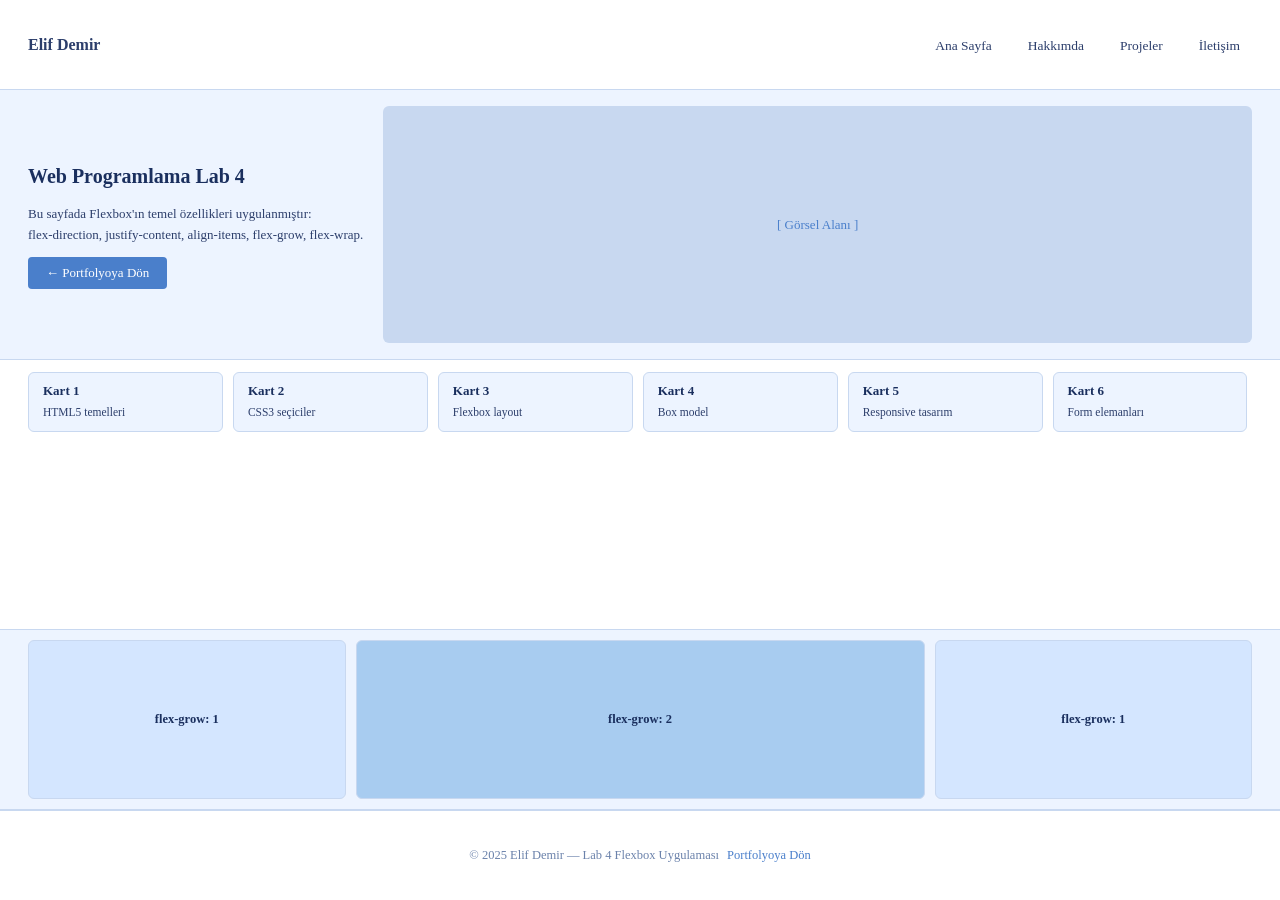
==== flexbox.html @ a44edac0 "Add flexbox.html with complete Flexbox layout This file contains a complete HTML structure implement" ====
<!DOCTYPE html>
<html lang="tr">
<head>
    <meta charset="UTF-8">
    <meta name="viewport" content="width=device-width, initial-scale=1.0">
    <title>Lab 4 — Flexbox Uygulaması</title>
    <style>
        /* ====================================================
           RENK PALETİ — Tek yerden değiştir
        ==================================================== */
        :root {
            --renk-bg:         #f0f6ff;
            --renk-beyaz:      #ffffff;
            --renk-sinir:      #c8d8f0;
            --renk-vurgu:      #4a7fcb;
            --renk-vurgu-koyu: #2f5fa8;
            --renk-metin:      #2c3e6b;
            --renk-acik:       #edf4ff;
        }

        * { margin: 0; padding: 0; box-sizing: border-box; }

        /* ====================================================
           ANA KAPSAYICI — 100vh zorunlu şart
           flex-direction: column → dikey yerleşim
        ==================================================== */
        .wrapper {
            display: flex;
            flex-direction: column;   /* ← column kullanıldı */
            height: 100vh;            /* ← 100vh zorunlu şart */
            font-family: Georgia, serif;
            background: var(--renk-bg);
            color: var(--renk-metin);
            overflow: hidden;
        }

        /* ====================================================
           1) NAVBAR — 10vh
           justify-content: space-between  (solda logo, sağda linkler)
           align-items: center
        ==================================================== */
        .navbar {
            height: 10vh;
            background: var(--renk-beyaz);
            border-bottom: 1px solid var(--renk-sinir);
            padding: 0 28px;
            display: flex;
            justify-content: space-between;   /* ← space-between */
            align-items: center;              /* ← center */
        }

        .navbar .logo {
            font-size: 16px;
            font-weight: bold;
            color: var(--renk-metin);
        }

        /* Lab 2 kuralı: ul > li > a, display: inline-block, hover efekti */
        .navbar ul { list-style: none; }

        .navbar ul li { display: inline-block; margin-left: 8px; }

        /* Hiyerarşik seçici 1 */
        .navbar ul li a {
            text-decoration: none;
            font-size: 13.5px;
            color: var(--renk-metin);
            padding: 5px 12px;
            border-radius: 4px;
        }

        /* Hover efekti */
        .navbar ul li a:hover { background: var(--renk-vurgu); color: #fff; }

        /* ====================================================
           2) HERO — 30vh
           flex-direction: row
           justify-content: space-between
           align-items: stretch
        ==================================================== */
        .hero {
            height: 30vh;
            display: flex;
            flex-direction: row;            /* ← row */
            justify-content: space-between; /* ← space-between */
            align-items: stretch;           /* ← stretch */
            padding: 16px 28px;
            gap: 20px;
            background: var(--renk-acik);
            border-bottom: 1px solid var(--renk-sinir);
        }

        .hero-metin {
            display: flex;
            flex-direction: column;
            justify-content: center;
            gap: 12px;
        }

        /* Grup seçici */
        h1, h2, p { line-height: 1.6; }

        .hero-metin h1 { font-size: 20px; color: #1a2f5e; }

        /* Hiyerarşik seçici 2 */
        .hero-metin p { font-size: 13px; color: var(--renk-metin); }

        .hero-buton {
            display: inline-block;
            background: var(--renk-vurgu);
            color: #fff;
            text-decoration: none;
            padding: 8px 18px;
            border-radius: 4px;
            font-size: 13px;
            width: fit-content;
        }

        .hero-buton:hover { background: var(--renk-vurgu-koyu); }

        .hero-gorsel {
            flex: 1;
            background: var(--renk-sinir);
            border-radius: 6px;
            display: flex;
            align-items: center;
            justify-content: center;
            font-size: 13px;
            color: var(--renk-vurgu);
            /* stretch sayesinde hero yüksekliğine tam uyar */
        }

        /* ====================================================
           3) KARTLAR BÖLÜMİ — 30vh
           display: flex, flex-wrap: wrap, gap
        ==================================================== */
        .kartlar {
            height: 30vh;
            display: flex;
            flex-wrap: wrap;    /* ← flex-wrap */
            gap: 10px;
            padding: 12px 28px;
            align-content: flex-start;
            background: var(--renk-beyaz);
            border-bottom: 1px solid var(--renk-sinir);
            overflow: hidden;
        }

        .kart {
            background: var(--renk-acik);
            border: 1px solid var(--renk-sinir);
            border-radius: 6px;
            padding: 10px 14px;
            width: calc(16.66% - 9px);
            min-width: 110px;
            display: flex;
            flex-direction: column;
            justify-content: center;
        }

        .kart h3 { font-size: 13px; color: #1a2f5e; margin-bottom: 4px; }

        /* Hiyerarşik seçici 3 */
        .kart p { font-size: 11.5px; color: var(--renk-metin); }

        /* ====================================================
           4) FLEX-GROW BÖLÜMÜ — 20vh
           3 kutu: flex-grow 1 / 2 / 1
           align-items: stretch
        ==================================================== */
        .grow-bolum {
            height: 20vh;
            display: flex;
            flex-direction: row;
            align-items: stretch;   /* ← stretch */
            padding: 10px 28px;
            gap: 10px;
            background: var(--renk-acik);
            border-bottom: 1px solid var(--renk-sinir);
        }

        .grow-kutu {
            display: flex;
            align-items: center;
            justify-content: center;
            border-radius: 6px;
            font-size: 12.5px;
            font-weight: bold;
            color: #1a2f5e;
            border: 1px solid var(--renk-sinir);
        }

        .grow-kutu-1 { flex-grow: 1; background: #d4e6ff; }   /* flex-grow: 1 */
        .grow-kutu-2 { flex-grow: 2; background: #a8ccf0; }   /* flex-grow: 2 */
        .grow-kutu-3 { flex-grow: 1; background: #d4e6ff; }   /* flex-grow: 1 */

        /* ====================================================
           5) FOOTER — 10vh
           justify-content: center
           align-items: center
        ==================================================== */
        .footer {
            height: 10vh;
            display: flex;
            justify-content: center;   /* ← center */
            align-items: center;       /* ← center */
            background: var(--renk-beyaz);
            border-top: 1px solid var(--renk-sinir);
            font-size: 12.5px;
            color: #6b82ab;
        }

        .footer a {
            color: var(--renk-vurgu);
            text-decoration: none;
            margin-left: 8px;
        }

        .footer a:hover { text-decoration: underline; }
    </style>
</head>
<body>

    <!-- Ana kapsayıcı: 100vh, flex-direction: column -->
    <div class="wrapper">

        <!-- 1) NAVBAR — 10vh -->
        <nav class="navbar">
            <!-- LOGO → değiştirmek için "Elif Demir" ifadesini değiştir -->
            <span class="logo">Elif Demir</span>
            <ul>
                <!-- 4 link — Lab 2 kuralı -->
                <li><a href="index.html">Ana Sayfa</a></li>
                <li><a href="index.html">Hakkımda</a></li>
                <li><a href="index.html">Projeler</a></li>
                <li><a href="index.html">İletişim</a></li>
            </ul>
        </nav>

        <!-- 2) HERO — 30vh, flex-direction: row, align-items: stretch -->
        <section class="hero">
            <div class="hero-metin">
                <h1>Web Programlama Lab 4</h1>
                <p>
                    Bu sayfada Flexbox'ın temel özellikleri uygulanmıştır:<br>
                    flex-direction, justify-content, align-items, flex-grow, flex-wrap.
                </p>
                <a class="hero-buton" href="index.html">← Portfolyoya Dön</a>
            </div>
            <div class="hero-gorsel">[ Görsel Alanı ]</div>
        </section>

        <!-- 3) KARTLAR — 30vh, flex-wrap: wrap, gap -->
        <section class="kartlar">
            <div class="kart"><h3>Kart 1</h3><p>HTML5 temelleri</p></div>
            <div class="kart"><h3>Kart 2</h3><p>CSS3 seçiciler</p></div>
            <div class="kart"><h3>Kart 3</h3><p>Flexbox layout</p></div>
            <div class="kart"><h3>Kart 4</h3><p>Box model</p></div>
            <div class="kart"><h3>Kart 5</h3><p>Responsive tasarım</p></div>
            <div class="kart"><h3>Kart 6</h3><p>Form elemanları</p></div>
        </section>

        <!-- 4) FLEX-GROW — 20vh, grow 1/2/1, align-items: stretch -->
        <section class="grow-bolum">
            <div class="grow-kutu grow-kutu-1">flex-grow: 1</div>
            <div class="grow-kutu grow-kutu-2">flex-grow: 2</div>
            <div class="grow-kutu grow-kutu-3">flex-grow: 1</div>
        </section>

        <!-- 5) FOOTER — 10vh, justify-content: center, align-items: center -->
        <footer class="footer">
            &copy; 2025 Elif Demir — Lab 4 Flexbox Uygulaması
            <a href="index.html">Portfolyoya Dön</a>
        </footer>

    </div>

</body>
</html>
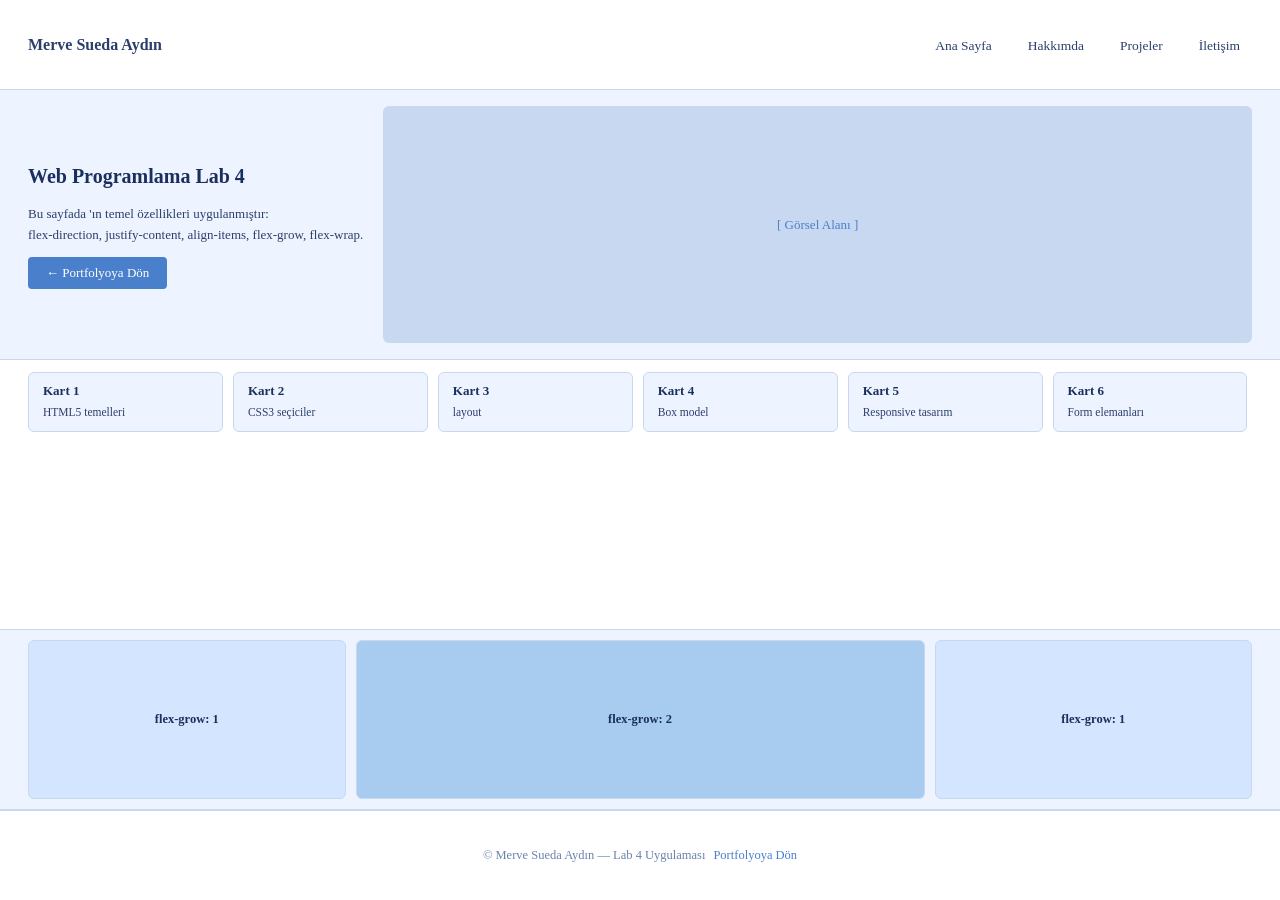
==== commit 5b1b7095: "Update navbar and footer with new names" ====
--- a/flexbox.html
+++ b/flexbox.html
@@ -227,7 +227,7 @@
         <!-- 1) NAVBAR — 10vh -->
         <nav class="navbar">
             <!-- LOGO → değiştirmek için "Elif Demir" ifadesini değiştir -->
-            <span class="logo">Elif Demir</span>
+            <span class="logo">Merve Sueda Aydın</span>
             <ul>
                 <!-- 4 link — Lab 2 kuralı -->
                 <li><a href="index.html">Ana Sayfa</a></li>
@@ -242,7 +242,7 @@
             <div class="hero-metin">
                 <h1>Web Programlama Lab 4</h1>
                 <p>
-                    Bu sayfada Flexbox'ın temel özellikleri uygulanmıştır:<br>
+                    Bu sayfada 'ın temel özellikleri uygulanmıştır:<br>
                     flex-direction, justify-content, align-items, flex-grow, flex-wrap.
                 </p>
                 <a class="hero-buton" href="index.html">← Portfolyoya Dön</a>
@@ -254,7 +254,7 @@
         <section class="kartlar">
             <div class="kart"><h3>Kart 1</h3><p>HTML5 temelleri</p></div>
             <div class="kart"><h3>Kart 2</h3><p>CSS3 seçiciler</p></div>
-            <div class="kart"><h3>Kart 3</h3><p>Flexbox layout</p></div>
+            <div class="kart"><h3>Kart 3</h3><p> layout</p></div>
             <div class="kart"><h3>Kart 4</h3><p>Box model</p></div>
             <div class="kart"><h3>Kart 5</h3><p>Responsive tasarım</p></div>
             <div class="kart"><h3>Kart 6</h3><p>Form elemanları</p></div>
@@ -269,7 +269,7 @@
 
         <!-- 5) FOOTER — 10vh, justify-content: center, align-items: center -->
         <footer class="footer">
-            &copy; 2025 Elif Demir — Lab 4 Flexbox Uygulaması
+            &copy; Merve Sueda Aydın — Lab 4  Uygulaması
             <a href="index.html">Portfolyoya Dön</a>
         </footer>
 
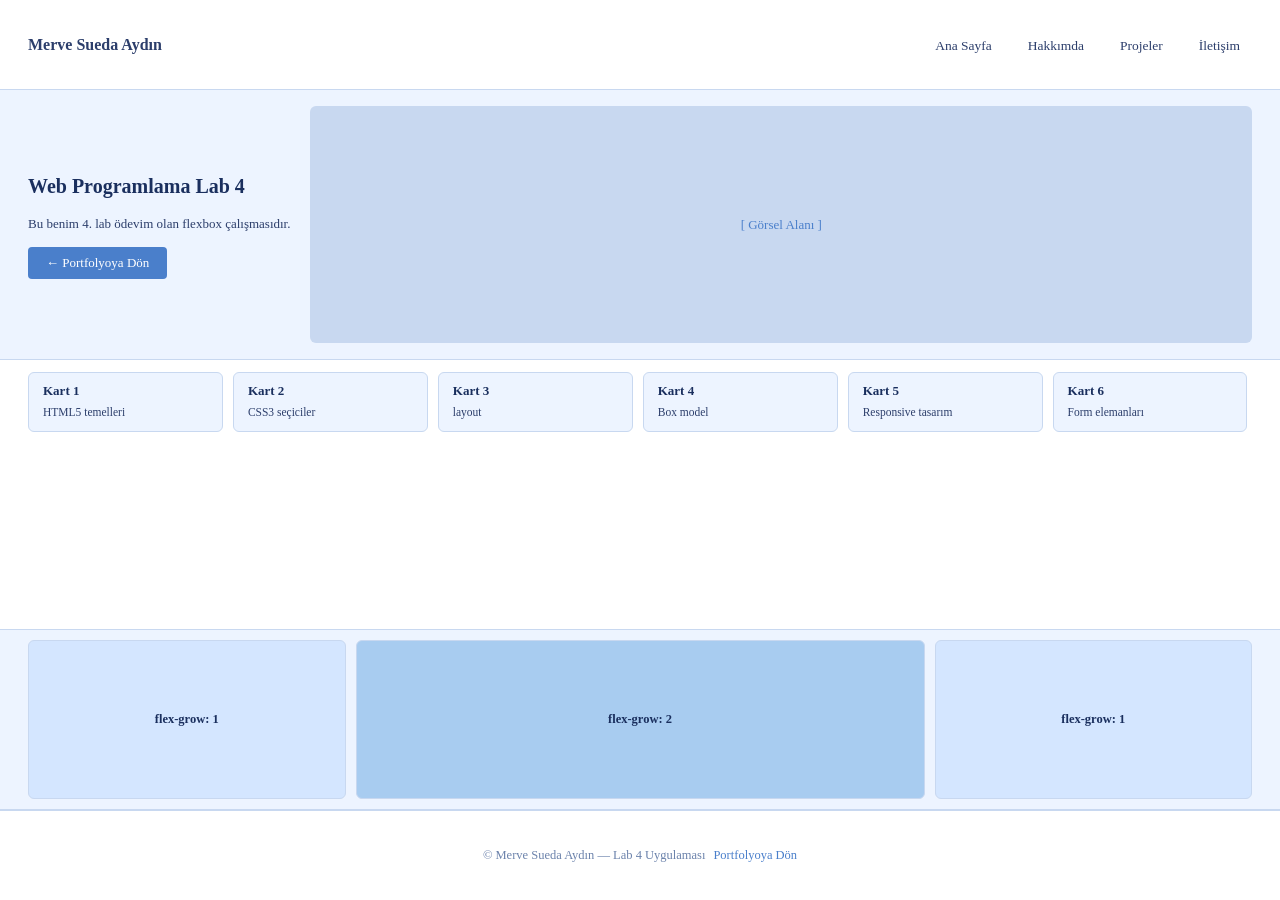
==== commit 27fb0165: "Update navbar logo and hero section text Updated navbar logo text and modified hero section descript" ====
--- a/flexbox.html
+++ b/flexbox.html
@@ -226,7 +226,7 @@
 
         <!-- 1) NAVBAR — 10vh -->
         <nav class="navbar">
-            <!-- LOGO → değiştirmek için "Elif Demir" ifadesini değiştir -->
+            
             <span class="logo">Merve Sueda Aydın</span>
             <ul>
                 <!-- 4 link — Lab 2 kuralı -->
@@ -242,8 +242,8 @@
             <div class="hero-metin">
                 <h1>Web Programlama Lab 4</h1>
                 <p>
-                    Bu sayfada 'ın temel özellikleri uygulanmıştır:<br>
-                    flex-direction, justify-content, align-items, flex-grow, flex-wrap.
+                    Bu benim 4. lab ödevim olan flexbox çalışmasıdır.<br>
+                    
                 </p>
                 <a class="hero-buton" href="index.html">← Portfolyoya Dön</a>
             </div>
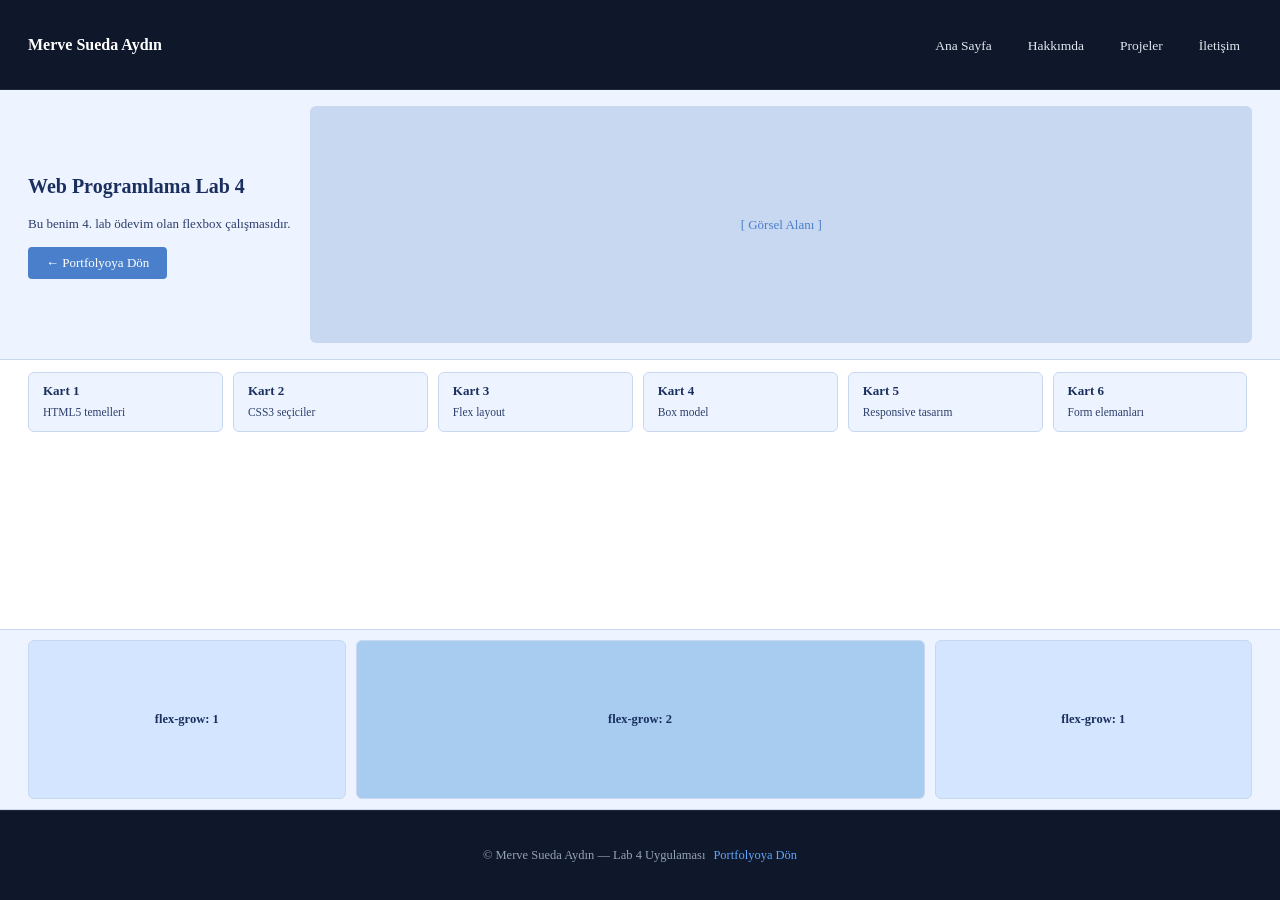
==== commit bb0725d0: "Refactor flexbox.html for improved styling" ====
--- a/flexbox.html
+++ b/flexbox.html
@@ -5,9 +5,6 @@
     <meta name="viewport" content="width=device-width, initial-scale=1.0">
     <title>Lab 4 — Flexbox Uygulaması</title>
     <style>
-        /* ====================================================
-           RENK PALETİ — Tek yerden değiştir
-        ==================================================== */
         :root {
             --renk-bg:         #f0f6ff;
             --renk-beyaz:      #ffffff;
@@ -16,74 +13,56 @@
             --renk-vurgu-koyu: #2f5fa8;
             --renk-metin:      #2c3e6b;
             --renk-acik:       #edf4ff;
+            --nav-bg:          #0f172a;
         }
 
         * { margin: 0; padding: 0; box-sizing: border-box; }
 
-        /* ====================================================
-           ANA KAPSAYICI — 100vh zorunlu şart
-           flex-direction: column → dikey yerleşim
-        ==================================================== */
         .wrapper {
             display: flex;
-            flex-direction: column;   /* ← column kullanıldı */
-            height: 100vh;            /* ← 100vh zorunlu şart */
+            flex-direction: column;
+            height: 100vh;
             font-family: Georgia, serif;
             background: var(--renk-bg);
             color: var(--renk-metin);
             overflow: hidden;
         }
 
-        /* ====================================================
-           1) NAVBAR — 10vh
-           justify-content: space-between  (solda logo, sağda linkler)
-           align-items: center
-        ==================================================== */
         .navbar {
             height: 10vh;
-            background: var(--renk-beyaz);
-            border-bottom: 1px solid var(--renk-sinir);
+            background: var(--nav-bg);
+            border-bottom: 1px solid #1e293b;
             padding: 0 28px;
             display: flex;
-            justify-content: space-between;   /* ← space-between */
-            align-items: center;              /* ← center */
+            justify-content: space-between;
+            align-items: center;
         }
 
         .navbar .logo {
             font-size: 16px;
             font-weight: bold;
-            color: var(--renk-metin);
-        }
-
-        /* Lab 2 kuralı: ul > li > a, display: inline-block, hover efekti */
+            color: #fff;
+        }
+
         .navbar ul { list-style: none; }
-
         .navbar ul li { display: inline-block; margin-left: 8px; }
 
-        /* Hiyerarşik seçici 1 */
         .navbar ul li a {
             text-decoration: none;
             font-size: 13.5px;
-            color: var(--renk-metin);
+            color: #e2e8f0;
             padding: 5px 12px;
             border-radius: 4px;
         }
 
-        /* Hover efekti */
-        .navbar ul li a:hover { background: var(--renk-vurgu); color: #fff; }
-
-        /* ====================================================
-           2) HERO — 30vh
-           flex-direction: row
-           justify-content: space-between
-           align-items: stretch
-        ==================================================== */
+        .navbar ul li a:hover { background: rgba(255,255,255,0.1); color: #fff; }
+
         .hero {
             height: 30vh;
             display: flex;
-            flex-direction: row;            /* ← row */
-            justify-content: space-between; /* ← space-between */
-            align-items: stretch;           /* ← stretch */
+            flex-direction: row;
+            justify-content: space-between;
+            align-items: stretch;
             padding: 16px 28px;
             gap: 20px;
             background: var(--renk-acik);
@@ -97,12 +76,9 @@
             gap: 12px;
         }
 
-        /* Grup seçici */
         h1, h2, p { line-height: 1.6; }
 
         .hero-metin h1 { font-size: 20px; color: #1a2f5e; }
-
-        /* Hiyerarşik seçici 2 */
         .hero-metin p { font-size: 13px; color: var(--renk-metin); }
 
         .hero-buton {
@@ -127,17 +103,12 @@
             justify-content: center;
             font-size: 13px;
             color: var(--renk-vurgu);
-            /* stretch sayesinde hero yüksekliğine tam uyar */
-        }
-
-        /* ====================================================
-           3) KARTLAR BÖLÜMİ — 30vh
-           display: flex, flex-wrap: wrap, gap
-        ==================================================== */
+        }
+
         .kartlar {
             height: 30vh;
             display: flex;
-            flex-wrap: wrap;    /* ← flex-wrap */
+            flex-wrap: wrap;
             gap: 10px;
             padding: 12px 28px;
             align-content: flex-start;
@@ -159,20 +130,13 @@
         }
 
         .kart h3 { font-size: 13px; color: #1a2f5e; margin-bottom: 4px; }
-
-        /* Hiyerarşik seçici 3 */
         .kart p { font-size: 11.5px; color: var(--renk-metin); }
 
-        /* ====================================================
-           4) FLEX-GROW BÖLÜMÜ — 20vh
-           3 kutu: flex-grow 1 / 2 / 1
-           align-items: stretch
-        ==================================================== */
         .grow-bolum {
             height: 20vh;
             display: flex;
             flex-direction: row;
-            align-items: stretch;   /* ← stretch */
+            align-items: stretch;
             padding: 10px 28px;
             gap: 10px;
             background: var(--renk-acik);
@@ -190,28 +154,23 @@
             border: 1px solid var(--renk-sinir);
         }
 
-        .grow-kutu-1 { flex-grow: 1; background: #d4e6ff; }   /* flex-grow: 1 */
-        .grow-kutu-2 { flex-grow: 2; background: #a8ccf0; }   /* flex-grow: 2 */
-        .grow-kutu-3 { flex-grow: 1; background: #d4e6ff; }   /* flex-grow: 1 */
-
-        /* ====================================================
-           5) FOOTER — 10vh
-           justify-content: center
-           align-items: center
-        ==================================================== */
+        .grow-kutu-1 { flex-grow: 1; background: #d4e6ff; }
+        .grow-kutu-2 { flex-grow: 2; background: #a8ccf0; }
+        .grow-kutu-3 { flex-grow: 1; background: #d4e6ff; }
+
         .footer {
             height: 10vh;
             display: flex;
-            justify-content: center;   /* ← center */
-            align-items: center;       /* ← center */
-            background: var(--renk-beyaz);
-            border-top: 1px solid var(--renk-sinir);
+            justify-content: center;
+            align-items: center;
+            background: var(--nav-bg);
+            border-top: 1px solid #1e293b;
             font-size: 12.5px;
-            color: #6b82ab;
+            color: #94a3b8;
         }
 
         .footer a {
-            color: var(--renk-vurgu);
+            color: #60a5fa;
             text-decoration: none;
             margin-left: 8px;
         }
@@ -221,15 +180,10 @@
 </head>
 <body>
 
-    <!-- Ana kapsayıcı: 100vh, flex-direction: column -->
     <div class="wrapper">
-
-        <!-- 1) NAVBAR — 10vh -->
         <nav class="navbar">
-            
             <span class="logo">Merve Sueda Aydın</span>
             <ul>
-                <!-- 4 link — Lab 2 kuralı -->
                 <li><a href="index.html">Ana Sayfa</a></li>
                 <li><a href="index.html">Hakkımda</a></li>
                 <li><a href="index.html">Projeler</a></li>
@@ -237,42 +191,34 @@
             </ul>
         </nav>
 
-        <!-- 2) HERO — 30vh, flex-direction: row, align-items: stretch -->
         <section class="hero">
             <div class="hero-metin">
                 <h1>Web Programlama Lab 4</h1>
-                <p>
-                    Bu benim 4. lab ödevim olan flexbox çalışmasıdır.<br>
-                    
-                </p>
+                <p>Bu benim 4. lab ödevim olan flexbox çalışmasıdır.</p>
                 <a class="hero-buton" href="index.html">← Portfolyoya Dön</a>
             </div>
             <div class="hero-gorsel">[ Görsel Alanı ]</div>
         </section>
 
-        <!-- 3) KARTLAR — 30vh, flex-wrap: wrap, gap -->
         <section class="kartlar">
             <div class="kart"><h3>Kart 1</h3><p>HTML5 temelleri</p></div>
             <div class="kart"><h3>Kart 2</h3><p>CSS3 seçiciler</p></div>
-            <div class="kart"><h3>Kart 3</h3><p> layout</p></div>
+            <div class="kart"><h3>Kart 3</h3><p>Flex layout</p></div>
             <div class="kart"><h3>Kart 4</h3><p>Box model</p></div>
             <div class="kart"><h3>Kart 5</h3><p>Responsive tasarım</p></div>
             <div class="kart"><h3>Kart 6</h3><p>Form elemanları</p></div>
         </section>
 
-        <!-- 4) FLEX-GROW — 20vh, grow 1/2/1, align-items: stretch -->
         <section class="grow-bolum">
             <div class="grow-kutu grow-kutu-1">flex-grow: 1</div>
             <div class="grow-kutu grow-kutu-2">flex-grow: 2</div>
             <div class="grow-kutu grow-kutu-3">flex-grow: 1</div>
         </section>
 
-        <!-- 5) FOOTER — 10vh, justify-content: center, align-items: center -->
         <footer class="footer">
-            &copy; Merve Sueda Aydın — Lab 4  Uygulaması
+            &copy; Merve Sueda Aydın — Lab 4 Uygulaması
             <a href="index.html">Portfolyoya Dön</a>
         </footer>
-
     </div>
 
 </body>
